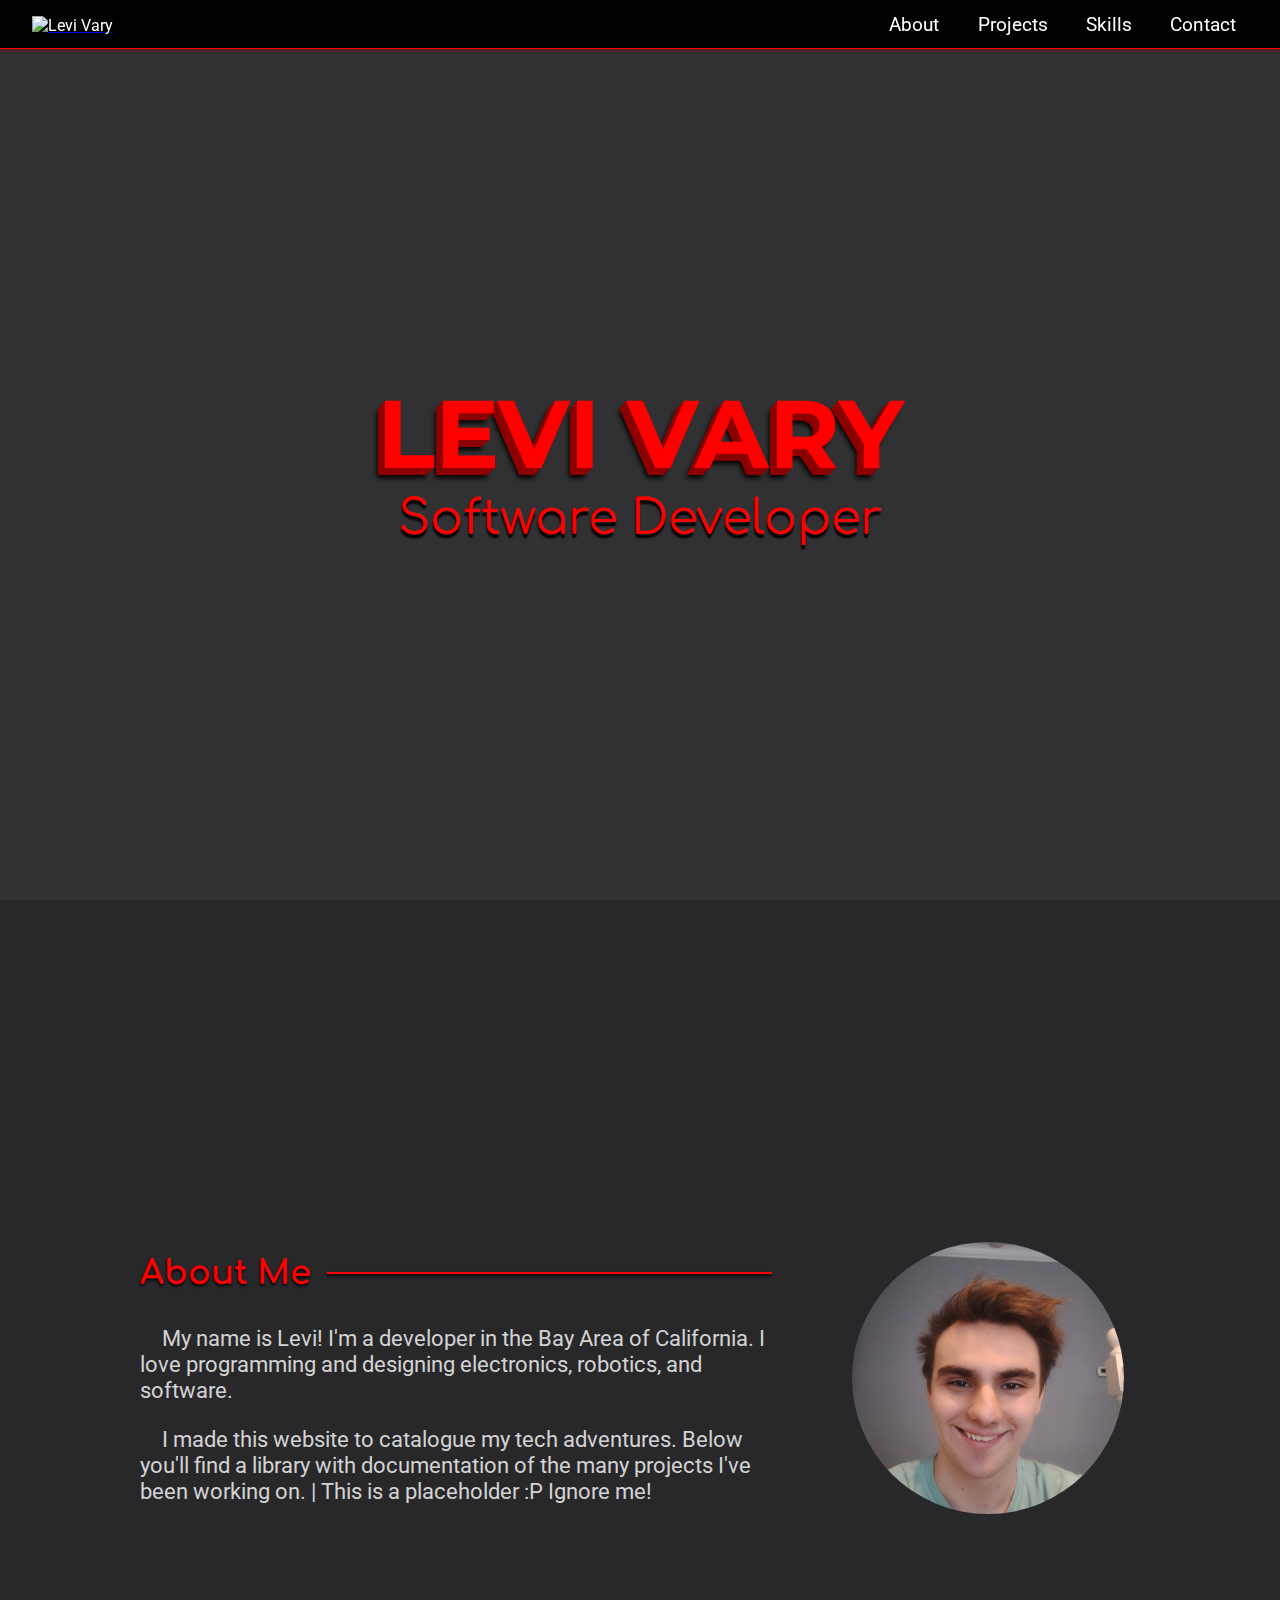
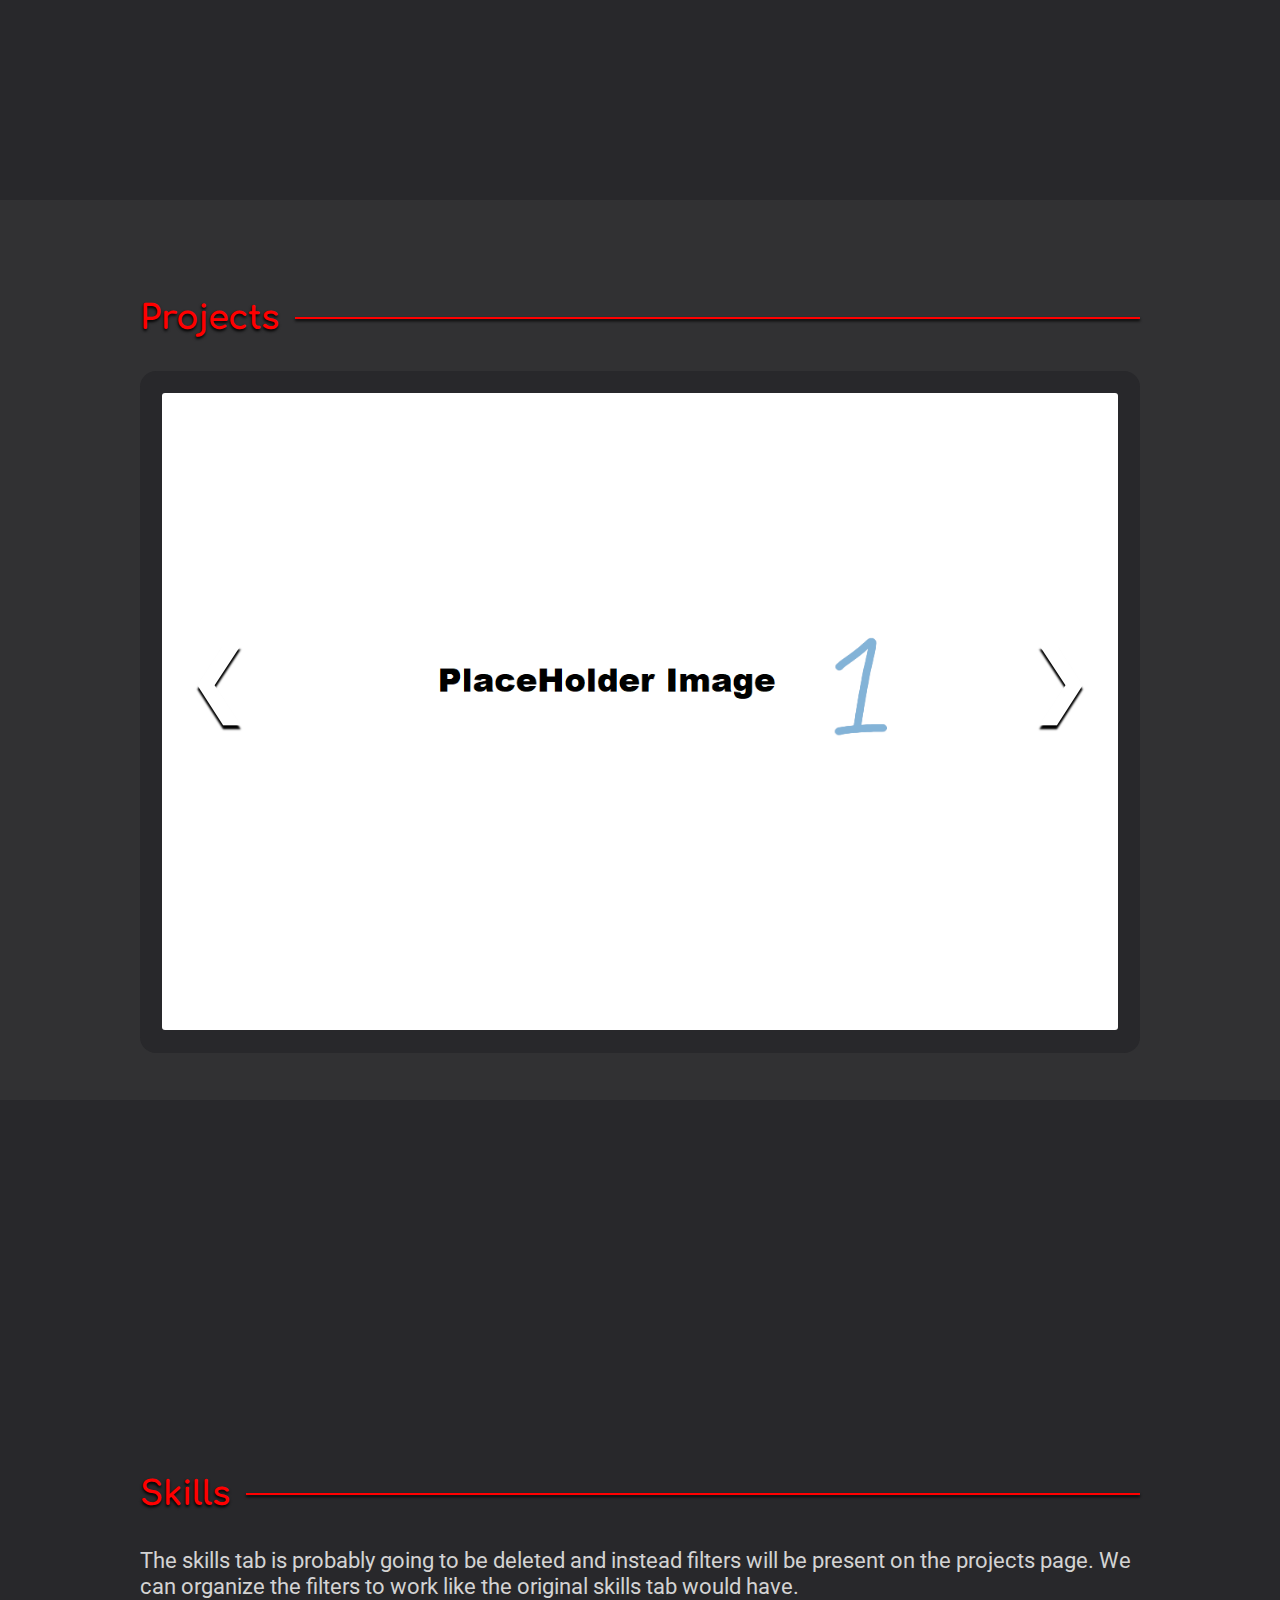
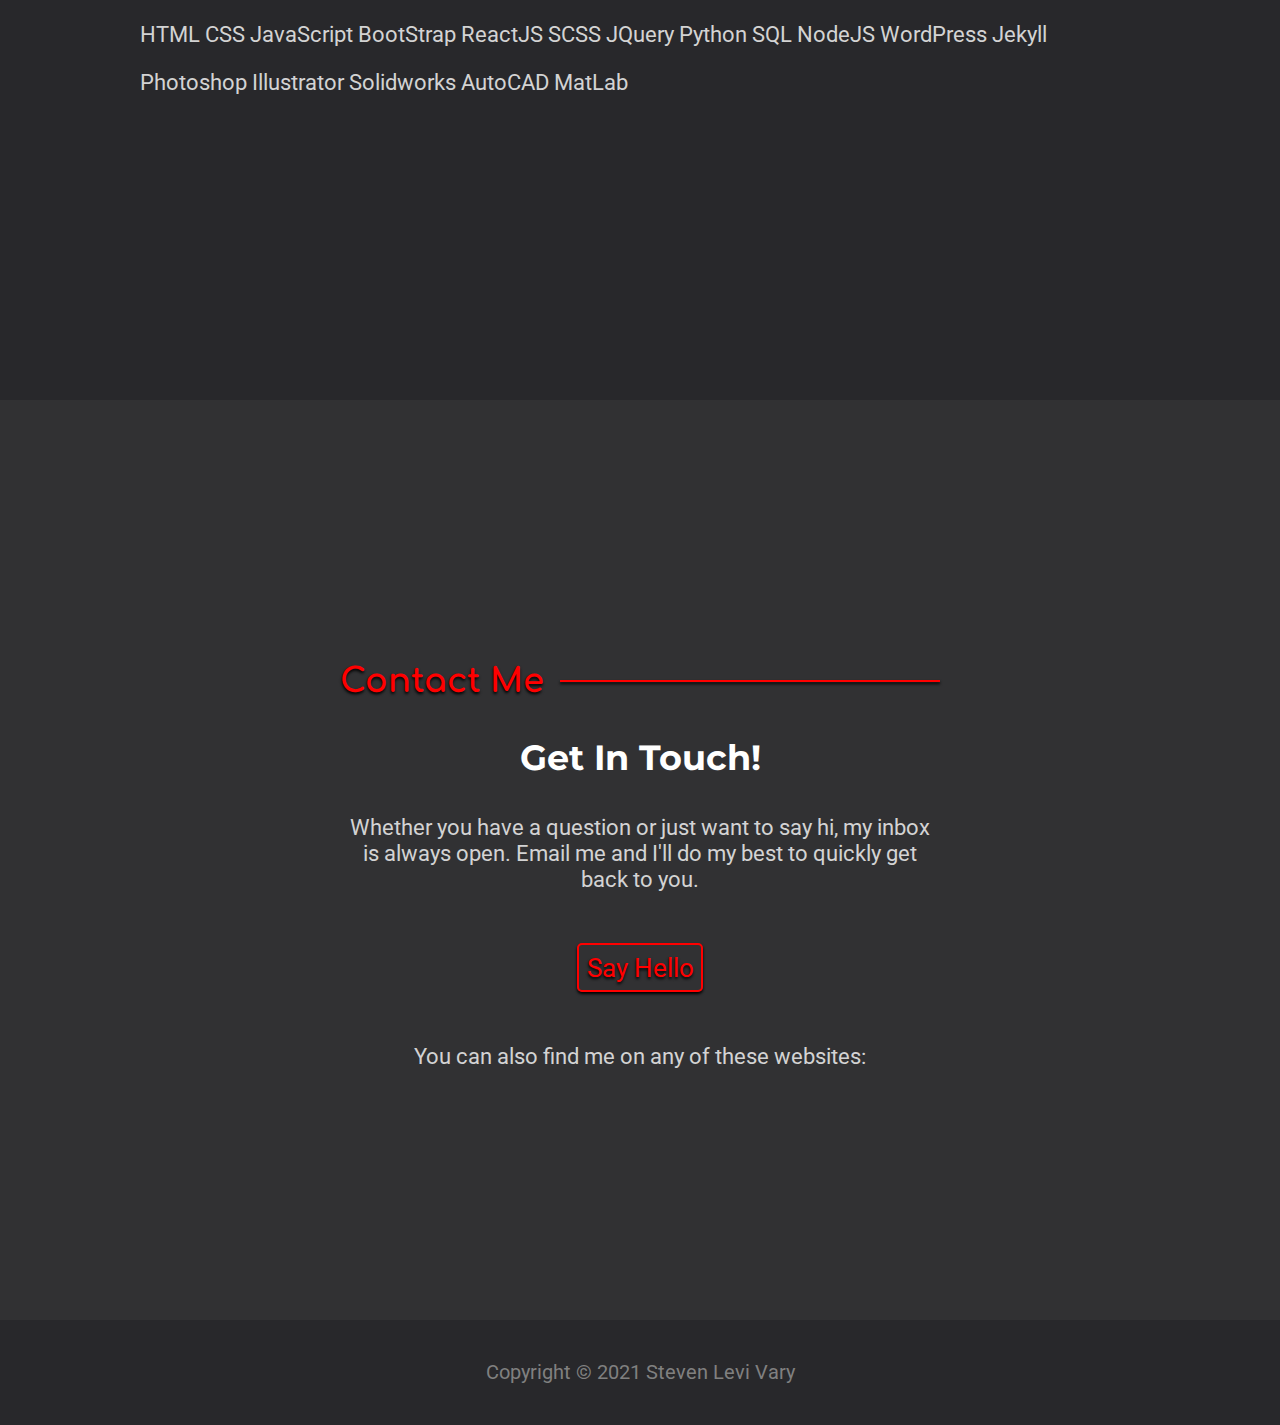
==== index.html @ 6a097a6e "Skeleton Upload" ====
<!DOCTYPE html>
<html lang="en">
<head>
    <meta charset="utf-8">
    <title>Levi Vary</title>
    <meta name="author" content="Levi Vary">
    <meta name="viewport" content="width=device-width, initial-scale=1">
    <link rel="shortcut icon" type="image/png" href="images/Favicon.png"/>
    <link rel="stylesheet" href="styles.css">
    <link rel="stylesheet" href="https://maxst.icons8.com/vue-static/landings/line-awesome/line-awesome/1.3.0/css/line-awesome.min.css">
</head>
<body>
    <header id="header">
        <nav id="nav-bar">
          <a href="#">
            <img id="logo"
               src="images/logo.png"
               alt="Levi Vary"/>
          </a>
          <ul>
            <li><a class="nav-link" href="#about">
              About
              </a></li>
            <li><a class="nav-link" href="projects.html">
              Projects
              </a></li>
            <li><a class="nav-link" href="#skills">
              Skills
              </a></li>
            <li><a class="nav-link" href="#contact">
              Contact
              </a></li>
          </ul>
        </nav>
    </header>
    <section id="landing">
        <h1 onClick="changeColor()">LEVI VARY</h1>
        <p id="tagline" onclick="nextProfile()">Software Developer</p>
    </section>
    <section id="about">
        <div class="section-wrap">
            <div id="about-flex">
                <div>
                    <h2 onClick="changeColor()">About Me</h2>
                    <p>&emsp;My name is Levi! I'm a developer in the Bay Area of 
                        California. I love programming and designing electronics, 
                        robotics, and software.</p>
                    <p>&emsp;I made this website to catalogue my tech adventures. 
                        Below you'll find a library with documentation of the many 
                        projects I've been working on. | This is a placeholder :P 
                        Ignore me!</p>
                </div>
                <img id="self-photo" src="images/SelfPhoto.png" alt="Levi Vary"/>
            </div>
        </div>
    </section>
    <section id="projects">
        <div class="section-wrap">
            <h2 onClick="changeColor()">Projects</h2>
            <div id="slides">
                <div id="slideImages">
                    <img class="slidePhoto" src="images/Project1.png" alt=""/>
                    <img class="slidePhoto" src="images/Project2.png" alt=""/>
                    <img class="slidePhoto" src="images/Project3.png" alt=""/>
                    <img class="slidePhoto" src="images/Project4.png" alt=""/>
                    <img class="slidePhoto" src="images/Project5.png" alt=""/>
                    <!--Next/Last Buttons-->
                    <a class="slideControl" onClick="forwardSlides(-1)">&#10094;</a>
                    <a class="slideControl slideRight" onClick="forwardSlides(1)">&#10095;</a>
                </div>
                <!--Slide Manual Buttons-->
                <div id="slideButtons">

                </div>
            </div>
        </div>
    </section>
    <section id="skills">
        <div class="section-wrap">
            <h2 onClick="changeColor()">Skills</h2>
            <p>The skills tab is probably going to be deleted and instead filters will be present on the projects page. We can organize the filters to work like the original skills tab would have.</p>
            <p>HTML CSS JavaScript BootStrap ReactJS SCSS JQuery Python SQL NodeJS WordPress Jekyll</p>
            <p>Photoshop Illustrator Solidworks AutoCAD MatLab</p>
        </div>
    </section>
    <section id="contact">
        <div class="section-wrap">
            <h2 onClick="changeColor()">Contact Me</h2>
            <h3>Get In Touch!</h3>
            <p>Whether you have a question or just want to say hi, my inbox is always open. Email me and I'll do my best to quickly get back to you.</p>
            <a id="contact-email" href="mailto:email@placeholder.com">Say Hello</a>
            <p>You can also find me on any of these websites:</p>
            <div id="media-links">
                <a class="icons" href="https://github.com/varysteven"><i class="lab la-github"></i></a>
                <a class="icons" href="www.linkedin.com/in/levi-vary"><i class="lab la-linkedin-in"></i></a> 
                <a class="icons" href="https://codepen.io/varysteven"><i class="lab la-codepen"></i></a>
            </div>
        </div>
    </section>
    <footer>
        <p>Copyright © 2021 Steven Levi Vary</p>
    </footer>
    <script src="scripts.js"></script>
</body>
</html>
---- styles.css ----
@import url('https://fonts.googleapis.com/css2?family=Comfortaa&family=Montserrat:wght@500&family=Roboto&display=swap');

/* Main */
:root {
    /* Palette */
    --mainColor: red;
    --subColor: darkred;
    --gray1: #313133;
    --gray2: #28282b;
}
body {
    margin: 0;
    padding: 0;
    background-color: var(--gray1);
    font-family: 'Roboto', sans-serif;
}
section {
    min-height: 100vh;
    display: flex;
    flex-direction: column;
    justify-content: center;
}
.section-wrap {
    max-width: 1000px;
    margin: 0 auto;
    padding: 3.5em 2em 0 2em;
}
h2 {
    user-select: none;
    cursor: pointer;
    display: flex;
    align-items: center;
    color: var(--mainColor);
    font-size: 2.1em;
    font-family: 'Comfortaa', sans-serif;
    margin-bottom: 1.0em;
    text-shadow: 0 2px 3px black;
}
h2::after {
    content: '';
    flex: 1;
    margin-left: 1rem;
    height: 2px;
    background-color: var(--mainColor);
    box-shadow: 0 2px 3px black;
}
p {
    color: lightgrey;
    font-size: 1.4em;
    margin-bottom: 0.6em;
}
/* Scaling for Mobile */
@media (max-width: 500px) {
    h2 {
        font-size: 2em;
    }
    p {
        font-size: 1.2em;
    }
}

/* Navbar */
#logo {
    height: 3.5em;
    margin: 1em 0.5em 0.8em 2em;
    color: white;
}
#nav-bar {
    position: fixed;
    z-index: 1;
    top: 0;
    width: 100%;
    display: flex;
    background-color: black;
    border-bottom: 1px solid var(--mainColor);
    box-shadow: 0 0 5px var(--subColor);
}
#nav-bar ul {
    display: flex;
    list-style: none;
    margin: auto 2em auto auto;
}
.nav-link {
    color: white;
    text-decoration: none;
    margin-left: 0.8em;
    padding: 0.4em 0.6em;
    font-size: 1.2em;
}
.nav-link:hover {
    border-bottom: 2px solid var(--mainColor);
}

/* Landing */
#landing {
    user-select: none;
    text-align: center;
}
#landing h1 {
    color: var(--mainColor);
    cursor: pointer;
    font-size: 6em;
    font-family: 'Montserrat', sans-serif;
    margin: 0.2em auto 0 auto;
    padding: 0 0.5em;
    text-shadow: -1px 1px 0 var(--subColor), -2px 2px 0 var(--subColor), -3px 3px 0 var(--subColor),  -4px 4px 0 var(--subColor), -5px 5px 0 var(--subColor), -6px 6px 0 var(--subColor), -7px 7px 0 var(--subColor),
             -8px 10px 5px black;
}
#tagline {
    color: var(--mainColor);
    cursor: pointer;
    font-size: 3em;
    font-family: 'Comfortaa', sans-serif;
    margin: 0 1em;
    text-shadow: 0 4px 2px black;
}

/* About */
#about {
    background-color: var(--gray2);
}
#about-flex {
    display: flex;
    flex-direction: row;
    gap: 4em;
}
#self-photo{
    height: 17em;
    width: 17em;
    border-radius: 50%;
    margin: 1em;
}
@media (max-width: 650px) {
    #about-flex {
        flex-direction: column;
        align-items: center;
        gap: 0;
    }
    #self-photo{
        height: 13em;
        width: 13em;
    }
}

/* Projects */
#slides {
    background-color: var(--gray2);
    padding: 1.4em;
    border-radius: 1em;
    margin-bottom: 2em;
}
#slideImages {
    position: relative;
}
.slidePhoto {
    width: 100%;
    border-radius: 3px;
    display: none;
}
.slideControl {
    user-select: none;
    color: white;
    font-size: 5em;
    cursor: pointer;
    width: auto;
    position: absolute;
    top: 50%;
    margin-top: -1em;
    padding: 0 0.3em;
    text-shadow: 0 4px 2px black;
}
.slideControl:hover {
    color: lightgray;
}
.slideRight {
    right: 0;
}

/* Skills */
#skills {
    background-color: var(--gray2);
}

/* Contact */
#contact {
    text-align: center;
}
#contact h3 {
    text-align: center;
    color: white;
    font-family: 'Montserrat', sans-serif;
    font-size: 2.2em;
    margin: 1em;
}
#contact p {
    max-width: 600px;
    margin: 0 auto;
}
#contact-email {
    display: inline-block;
    margin: 2em;
    padding: 0.3em;
    font-size: 1.6em;
    color: var(--mainColor);
    border-color: var(--mainColor);
    border-radius: 5px;
    border-width: 2px;
    border-style: solid;
    text-decoration: none;
    text-shadow: 0 2px 3px black;
    box-shadow: 0 2px 3px black;
}
#contact-email:hover {
    background-color: var(--gray2);
}
.icons {
    display: inline-block;
    color: white;
    font-size: 3em;
    margin: 0.5em;
}

/* Footer */
footer {
    background-color: var(--gray2);
    text-align: center;
    font-size: 0.9em;
}
footer p {
    padding: 2em;
    margin-bottom: 0;
    color: gray;
}
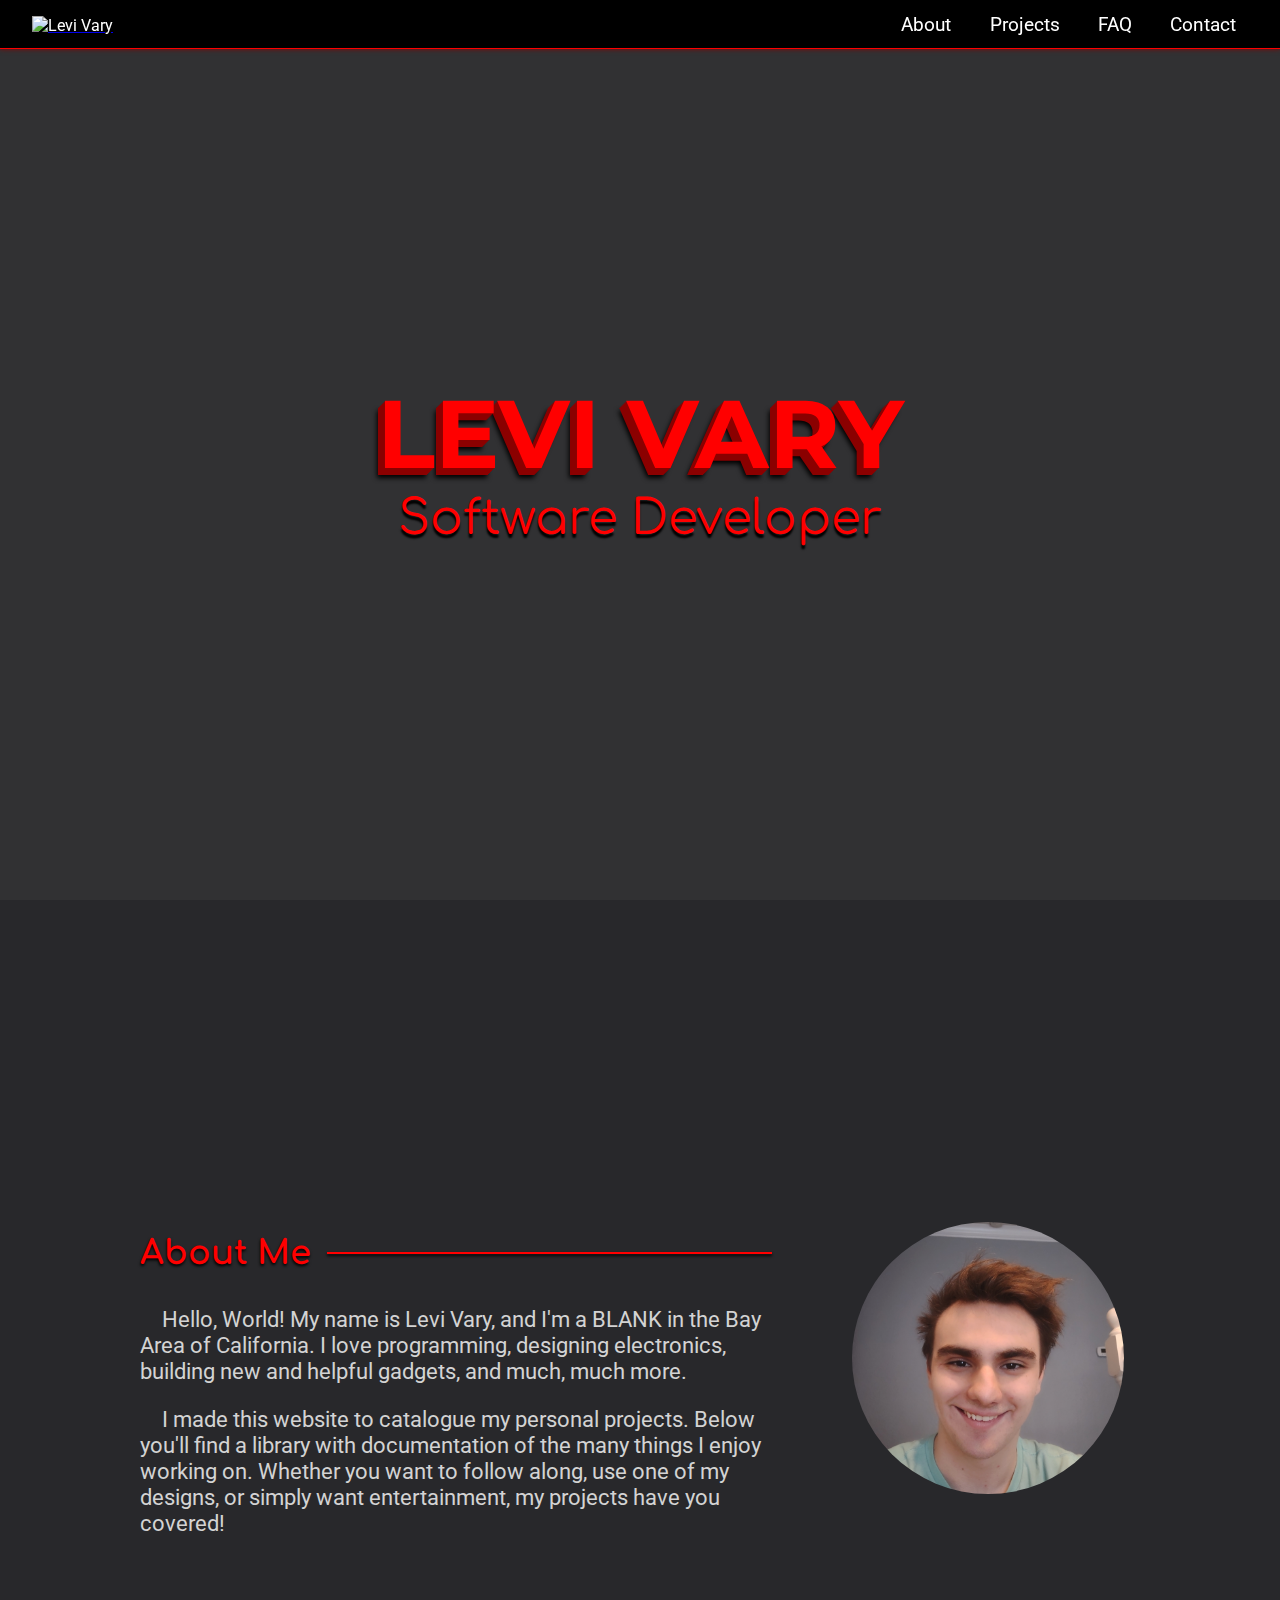
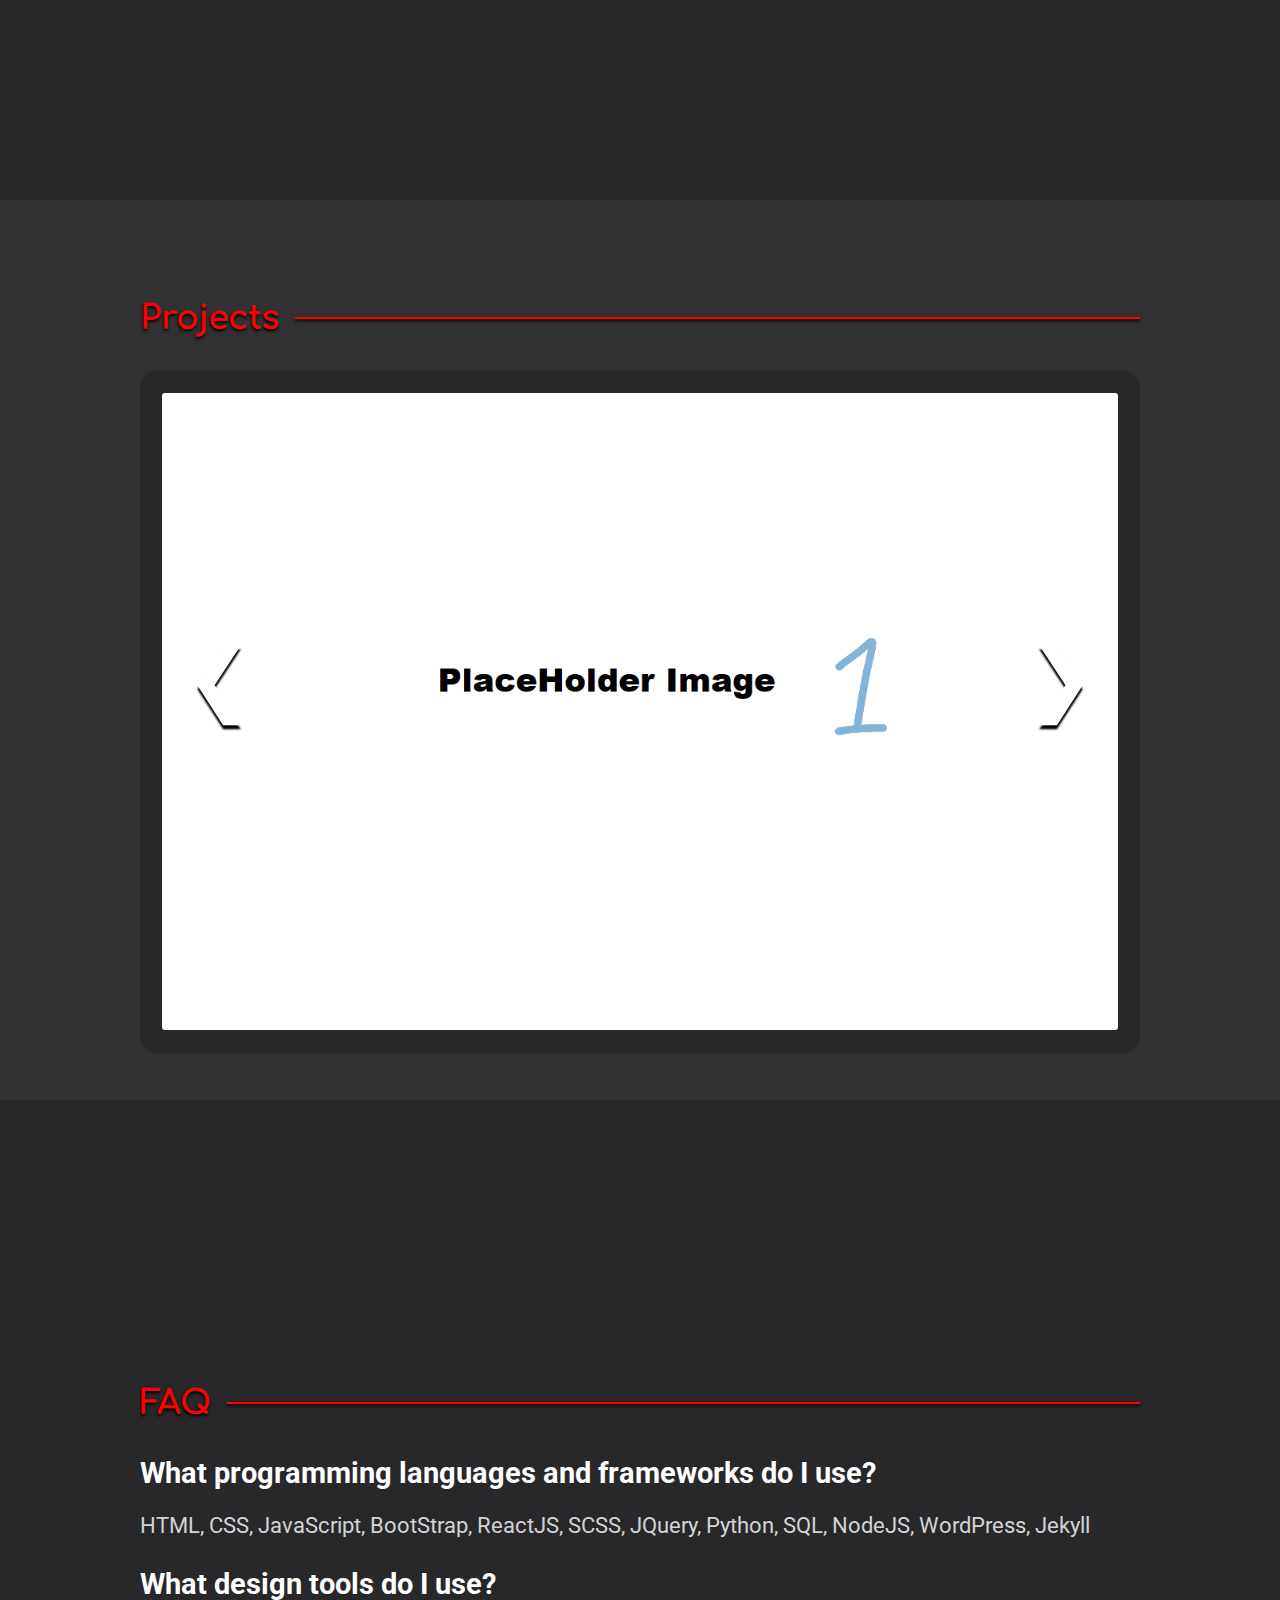
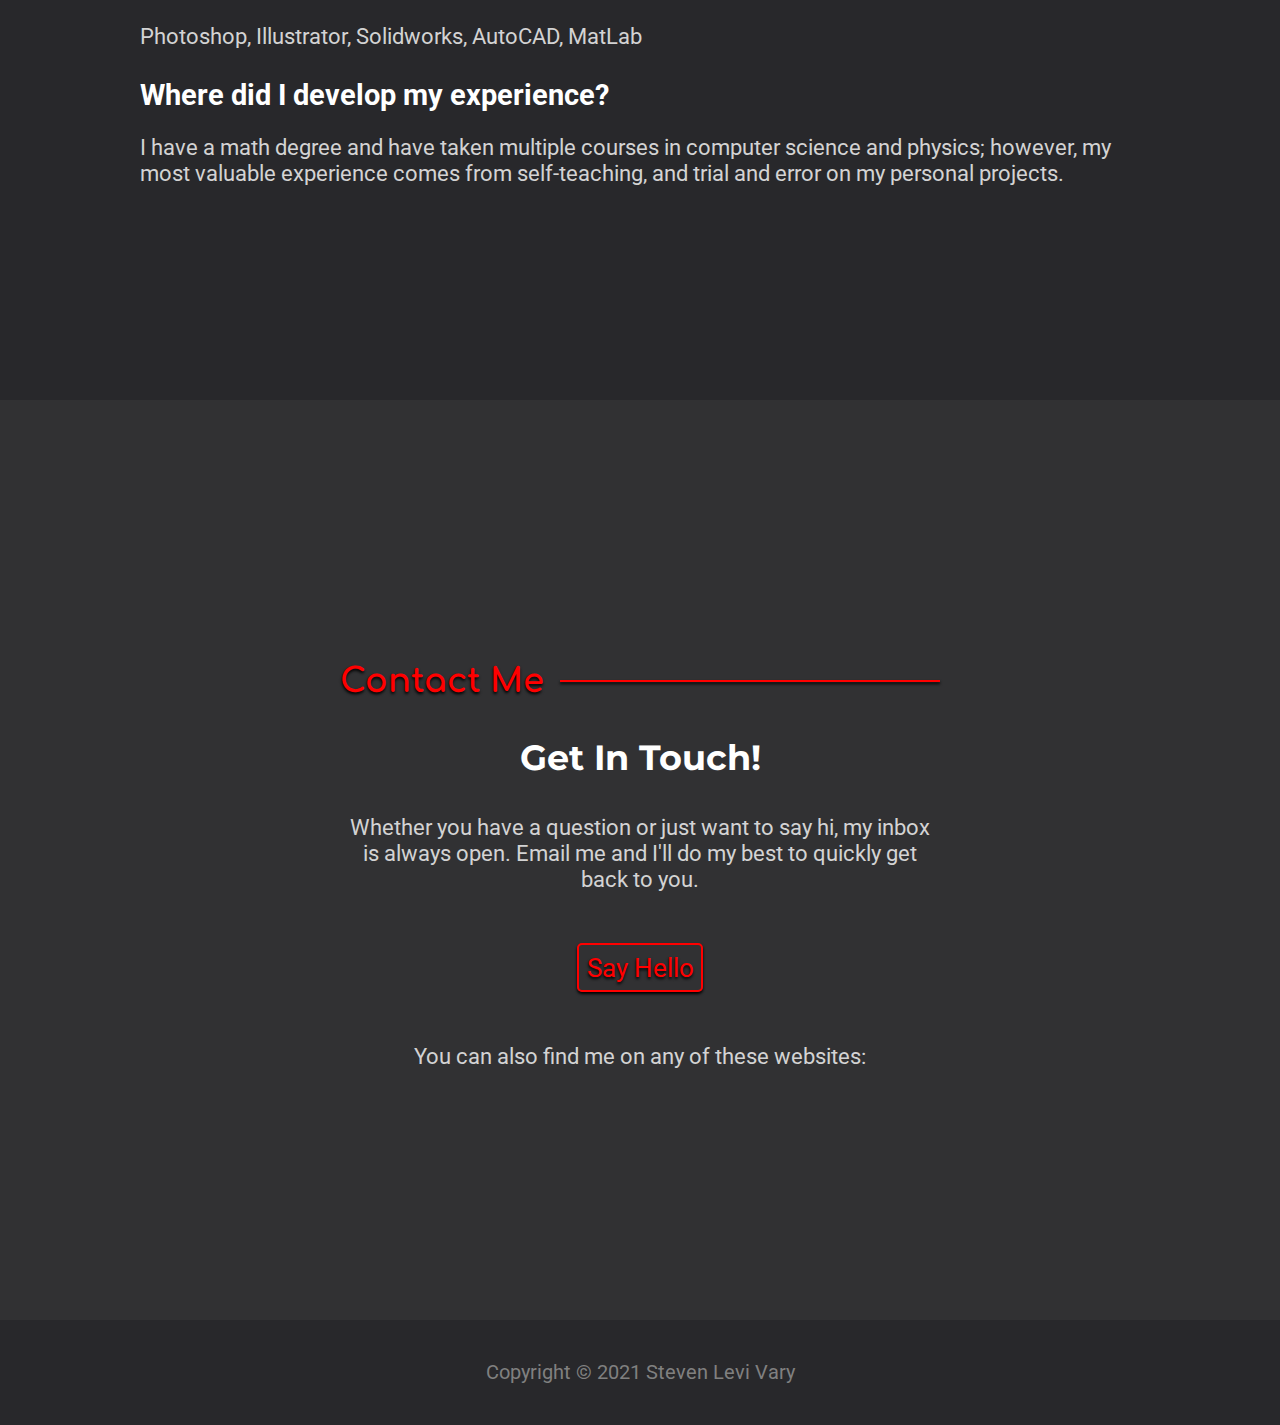
==== commit dd161a49: "Finalized index skeleton" ====
--- a/index.html
+++ b/index.html
@@ -24,8 +24,8 @@
             <li><a class="nav-link" href="projects.html">
               Projects
               </a></li>
-            <li><a class="nav-link" href="#skills">
-              Skills
+            <li><a class="nav-link" href="#faq">
+              FAQ
               </a></li>
             <li><a class="nav-link" href="#contact">
               Contact
@@ -42,13 +42,14 @@
             <div id="about-flex">
                 <div>
                     <h2 onClick="changeColor()">About Me</h2>
-                    <p>&emsp;My name is Levi! I'm a developer in the Bay Area of 
-                        California. I love programming and designing electronics, 
-                        robotics, and software.</p>
-                    <p>&emsp;I made this website to catalogue my tech adventures. 
+                    <p>&emsp;Hello, World! My name is Levi Vary, and I'm a BLANK in 
+                        the Bay Area of California. I love programming, designing 
+                        electronics, building new and helpful gadgets, and much, much more.</p>
+                    <p>&emsp;I made this website to catalogue my personal projects. 
                         Below you'll find a library with documentation of the many 
-                        projects I've been working on. | This is a placeholder :P 
-                        Ignore me!</p>
+                        things I enjoy working on. Whether you want to follow along, 
+                        use one of my designs, or simply want entertainment, my 
+                        projects have you covered!</p>
                 </div>
                 <img id="self-photo" src="images/SelfPhoto.png" alt="Levi Vary"/>
             </div>
@@ -75,12 +76,18 @@
             </div>
         </div>
     </section>
-    <section id="skills">
+    <section id="faq">
         <div class="section-wrap">
-            <h2 onClick="changeColor()">Skills</h2>
-            <p>The skills tab is probably going to be deleted and instead filters will be present on the projects page. We can organize the filters to work like the original skills tab would have.</p>
-            <p>HTML CSS JavaScript BootStrap ReactJS SCSS JQuery Python SQL NodeJS WordPress Jekyll</p>
-            <p>Photoshop Illustrator Solidworks AutoCAD MatLab</p>
+            <h2 onClick="changeColor()">FAQ</h2>
+            <h3>What programming languages and frameworks do I use?</h3>
+            <p>HTML, CSS, JavaScript, BootStrap, ReactJS, SCSS, JQuery, 
+                Python, SQL, NodeJS, WordPress, Jekyll</p>
+            <h3>What design tools do I use?</h3>
+            <p>Photoshop, Illustrator, Solidworks, AutoCAD, MatLab</p>
+            <h3>Where did I develop my experience?</h3>
+            <p>I have a math degree and have taken multiple courses in 
+                computer science and physics; however, my most valuable experience 
+                comes from self-teaching, and trial and error on my personal projects.</p>
         </div>
     </section>
     <section id="contact">
@@ -88,7 +95,7 @@
             <h2 onClick="changeColor()">Contact Me</h2>
             <h3>Get In Touch!</h3>
             <p>Whether you have a question or just want to say hi, my inbox is always open. Email me and I'll do my best to quickly get back to you.</p>
-            <a id="contact-email" href="mailto:email@placeholder.com">Say Hello</a>
+            <a class="button" href="mailto:email@placeholder.com">Say Hello</a>
             <p>You can also find me on any of these websites:</p>
             <div id="media-links">
                 <a class="icons" href="https://github.com/varysteven"><i class="lab la-github"></i></a>
--- a/styles.css
+++ b/styles.css
@@ -44,161 +44,19 @@
     background-color: var(--mainColor);
     box-shadow: 0 2px 3px black;
 }
+h3 {
+    color: white;
+    font-size: 1.8em;
+    margin-bottom: 0.6em;
+}
 p {
     color: lightgrey;
     font-size: 1.4em;
     margin-bottom: 0.6em;
 }
-/* Scaling for Mobile */
-@media (max-width: 500px) {
-    h2 {
-        font-size: 2em;
-    }
-    p {
-        font-size: 1.2em;
-    }
-}
-
-/* Navbar */
-#logo {
-    height: 3.5em;
-    margin: 1em 0.5em 0.8em 2em;
-    color: white;
-}
-#nav-bar {
-    position: fixed;
-    z-index: 1;
-    top: 0;
-    width: 100%;
-    display: flex;
-    background-color: black;
-    border-bottom: 1px solid var(--mainColor);
-    box-shadow: 0 0 5px var(--subColor);
-}
-#nav-bar ul {
-    display: flex;
-    list-style: none;
-    margin: auto 2em auto auto;
-}
-.nav-link {
-    color: white;
-    text-decoration: none;
-    margin-left: 0.8em;
-    padding: 0.4em 0.6em;
-    font-size: 1.2em;
-}
-.nav-link:hover {
-    border-bottom: 2px solid var(--mainColor);
-}
-
-/* Landing */
-#landing {
-    user-select: none;
-    text-align: center;
-}
-#landing h1 {
-    color: var(--mainColor);
-    cursor: pointer;
-    font-size: 6em;
-    font-family: 'Montserrat', sans-serif;
-    margin: 0.2em auto 0 auto;
-    padding: 0 0.5em;
-    text-shadow: -1px 1px 0 var(--subColor), -2px 2px 0 var(--subColor), -3px 3px 0 var(--subColor),  -4px 4px 0 var(--subColor), -5px 5px 0 var(--subColor), -6px 6px 0 var(--subColor), -7px 7px 0 var(--subColor),
-             -8px 10px 5px black;
-}
-#tagline {
-    color: var(--mainColor);
-    cursor: pointer;
-    font-size: 3em;
-    font-family: 'Comfortaa', sans-serif;
-    margin: 0 1em;
-    text-shadow: 0 4px 2px black;
-}
-
-/* About */
-#about {
-    background-color: var(--gray2);
-}
-#about-flex {
-    display: flex;
-    flex-direction: row;
-    gap: 4em;
-}
-#self-photo{
-    height: 17em;
-    width: 17em;
-    border-radius: 50%;
-    margin: 1em;
-}
-@media (max-width: 650px) {
-    #about-flex {
-        flex-direction: column;
-        align-items: center;
-        gap: 0;
-    }
-    #self-photo{
-        height: 13em;
-        width: 13em;
-    }
-}
-
-/* Projects */
-#slides {
-    background-color: var(--gray2);
-    padding: 1.4em;
-    border-radius: 1em;
-    margin-bottom: 2em;
-}
-#slideImages {
-    position: relative;
-}
-.slidePhoto {
-    width: 100%;
-    border-radius: 3px;
-    display: none;
-}
-.slideControl {
-    user-select: none;
-    color: white;
-    font-size: 5em;
-    cursor: pointer;
-    width: auto;
-    position: absolute;
-    top: 50%;
-    margin-top: -1em;
-    padding: 0 0.3em;
-    text-shadow: 0 4px 2px black;
-}
-.slideControl:hover {
-    color: lightgray;
-}
-.slideRight {
-    right: 0;
-}
-
-/* Skills */
-#skills {
-    background-color: var(--gray2);
-}
-
-/* Contact */
-#contact {
-    text-align: center;
-}
-#contact h3 {
-    text-align: center;
-    color: white;
-    font-family: 'Montserrat', sans-serif;
-    font-size: 2.2em;
-    margin: 1em;
-}
-#contact p {
-    max-width: 600px;
-    margin: 0 auto;
-}
-#contact-email {
+.button {
     display: inline-block;
-    margin: 2em;
+    margin: 2em auto;
     padding: 0.3em;
     font-size: 1.6em;
     color: var(--mainColor);
@@ -210,8 +68,155 @@
     text-shadow: 0 2px 3px black;
     box-shadow: 0 2px 3px black;
 }
-#contact-email:hover {
-    background-color: var(--gray2);
+.button:hover {
+    background-color: var(--gray2);
+}
+/* Scaling for Mobile */
+@media (max-width: 500px) {
+    h2 {
+        font-size: 2em;
+    }
+    p {
+        font-size: 1.2em;
+    }
+}
+
+/* Navbar */
+#logo {
+    height: 3.5em;
+    margin: 1em 0.5em 0.8em 2em;
+    color: white;
+}
+#nav-bar {
+    position: fixed;
+    z-index: 1;
+    top: 0;
+    width: 100%;
+    display: flex;
+    background-color: black;
+    border-bottom: 1px solid var(--mainColor);
+    box-shadow: 0 0 5px var(--subColor);
+}
+#nav-bar ul {
+    display: flex;
+    list-style: none;
+    margin: auto 2em auto auto;
+}
+.nav-link {
+    color: white;
+    text-decoration: none;
+    margin-left: 0.8em;
+    padding: 0.4em 0.6em;
+    font-size: 1.2em;
+}
+.nav-link:hover {
+    border-bottom: 2px solid var(--mainColor);
+}
+
+/* Landing */
+#landing {
+    user-select: none;
+    text-align: center;
+}
+#landing h1 {
+    color: var(--mainColor);
+    cursor: pointer;
+    font-size: 6em;
+    font-family: 'Montserrat', sans-serif;
+    margin: 0.2em auto 0 auto;
+    padding: 0 0.5em;
+    text-shadow: -1px 1px 0 var(--subColor), -2px 2px 0 var(--subColor), -3px 3px 0 var(--subColor),  -4px 4px 0 var(--subColor), -5px 5px 0 var(--subColor), -6px 6px 0 var(--subColor), -7px 7px 0 var(--subColor),
+             -8px 10px 5px black;
+}
+#tagline {
+    color: var(--mainColor);
+    cursor: pointer;
+    font-size: 3em;
+    font-family: 'Comfortaa', sans-serif;
+    margin: 0 1em;
+    text-shadow: 0 4px 2px black;
+}
+
+/* About */
+#about {
+    background-color: var(--gray2);
+}
+#about-flex {
+    display: flex;
+    flex-direction: row;
+    gap: 4em;
+}
+#self-photo{
+    height: 17em;
+    width: 17em;
+    border-radius: 50%;
+    margin: 1em;
+}
+@media (max-width: 650px) {
+    #about-flex {
+        flex-direction: column;
+        align-items: center;
+        gap: 0;
+    }
+    #self-photo{
+        height: 13em;
+        width: 13em;
+    }
+}
+
+/* Projects */
+#slides {
+    background-color: var(--gray2);
+    padding: 1.4em;
+    border-radius: 1em;
+    margin-bottom: 2em;
+}
+#slideImages {
+    position: relative;
+}
+.slidePhoto {
+    width: 100%;
+    border-radius: 3px;
+    display: none;
+}
+.slideControl {
+    user-select: none;
+    color: white;
+    font-size: 5em;
+    cursor: pointer;
+    width: auto;
+    position: absolute;
+    top: 50%;
+    margin-top: -1em;
+    padding: 0 0.3em;
+    text-shadow: 0 4px 2px black;
+}
+.slideControl:hover {
+    color: lightgray;
+}
+.slideRight {
+    right: 0;
+}
+
+/* FAQ */
+#faq {
+    background-color: var(--gray2);
+}
+
+/* Contact */
+#contact {
+    text-align: center;
+}
+#contact h3 {
+    text-align: center;
+    color: white;
+    font-family: 'Montserrat', sans-serif;
+    font-size: 2.2em;
+    margin: 1em;
+}
+#contact p {
+    max-width: 600px;
+    margin: 0 auto;
 }
 .icons {
     display: inline-block;
@@ -230,4 +235,17 @@
     padding: 2em;
     margin-bottom: 0;
     color: gray;
+}
+
+/* 404 */
+#error {
+    color: var(--mainColor);
+    text-align: center;
+    font-size: 4em;
+}
+#error-text {
+    color: var(--mainColor);
+    text-align: center;
+    font-size: 2.5em;
+    margin: 0;
 }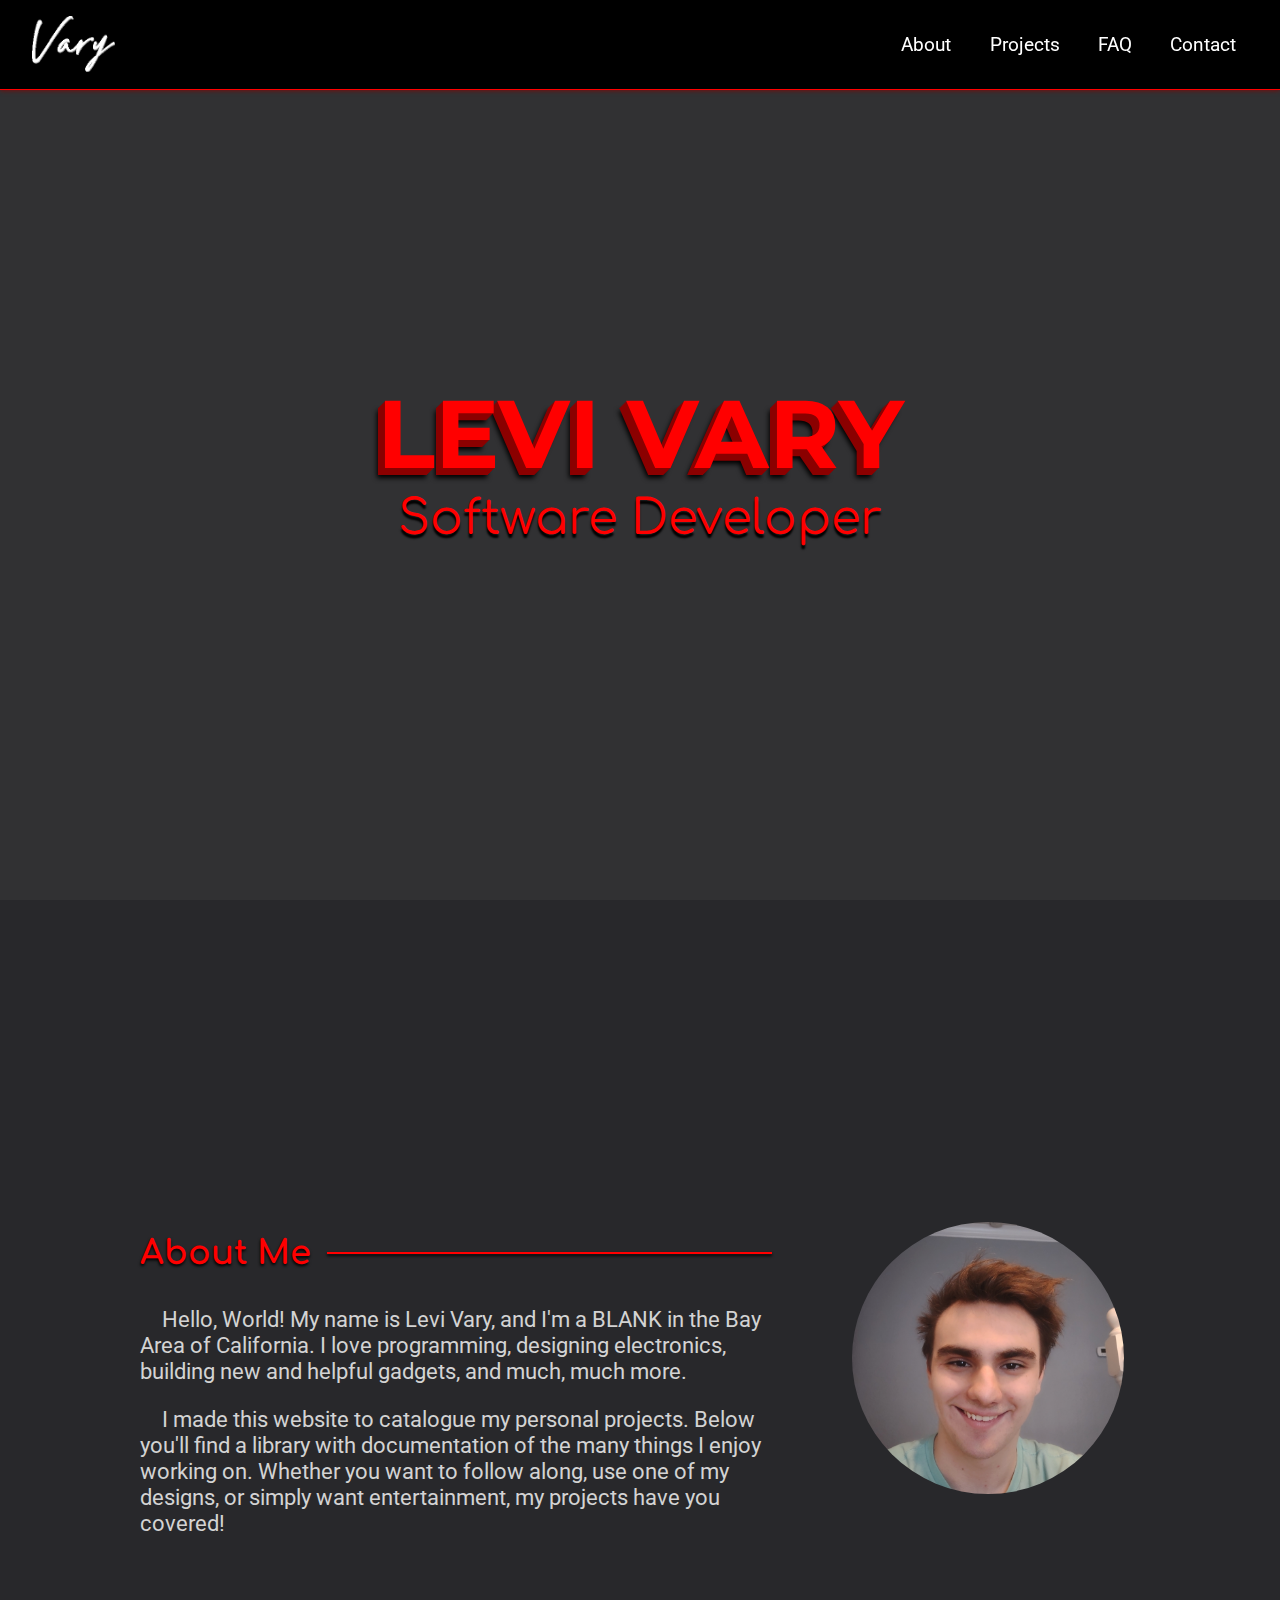
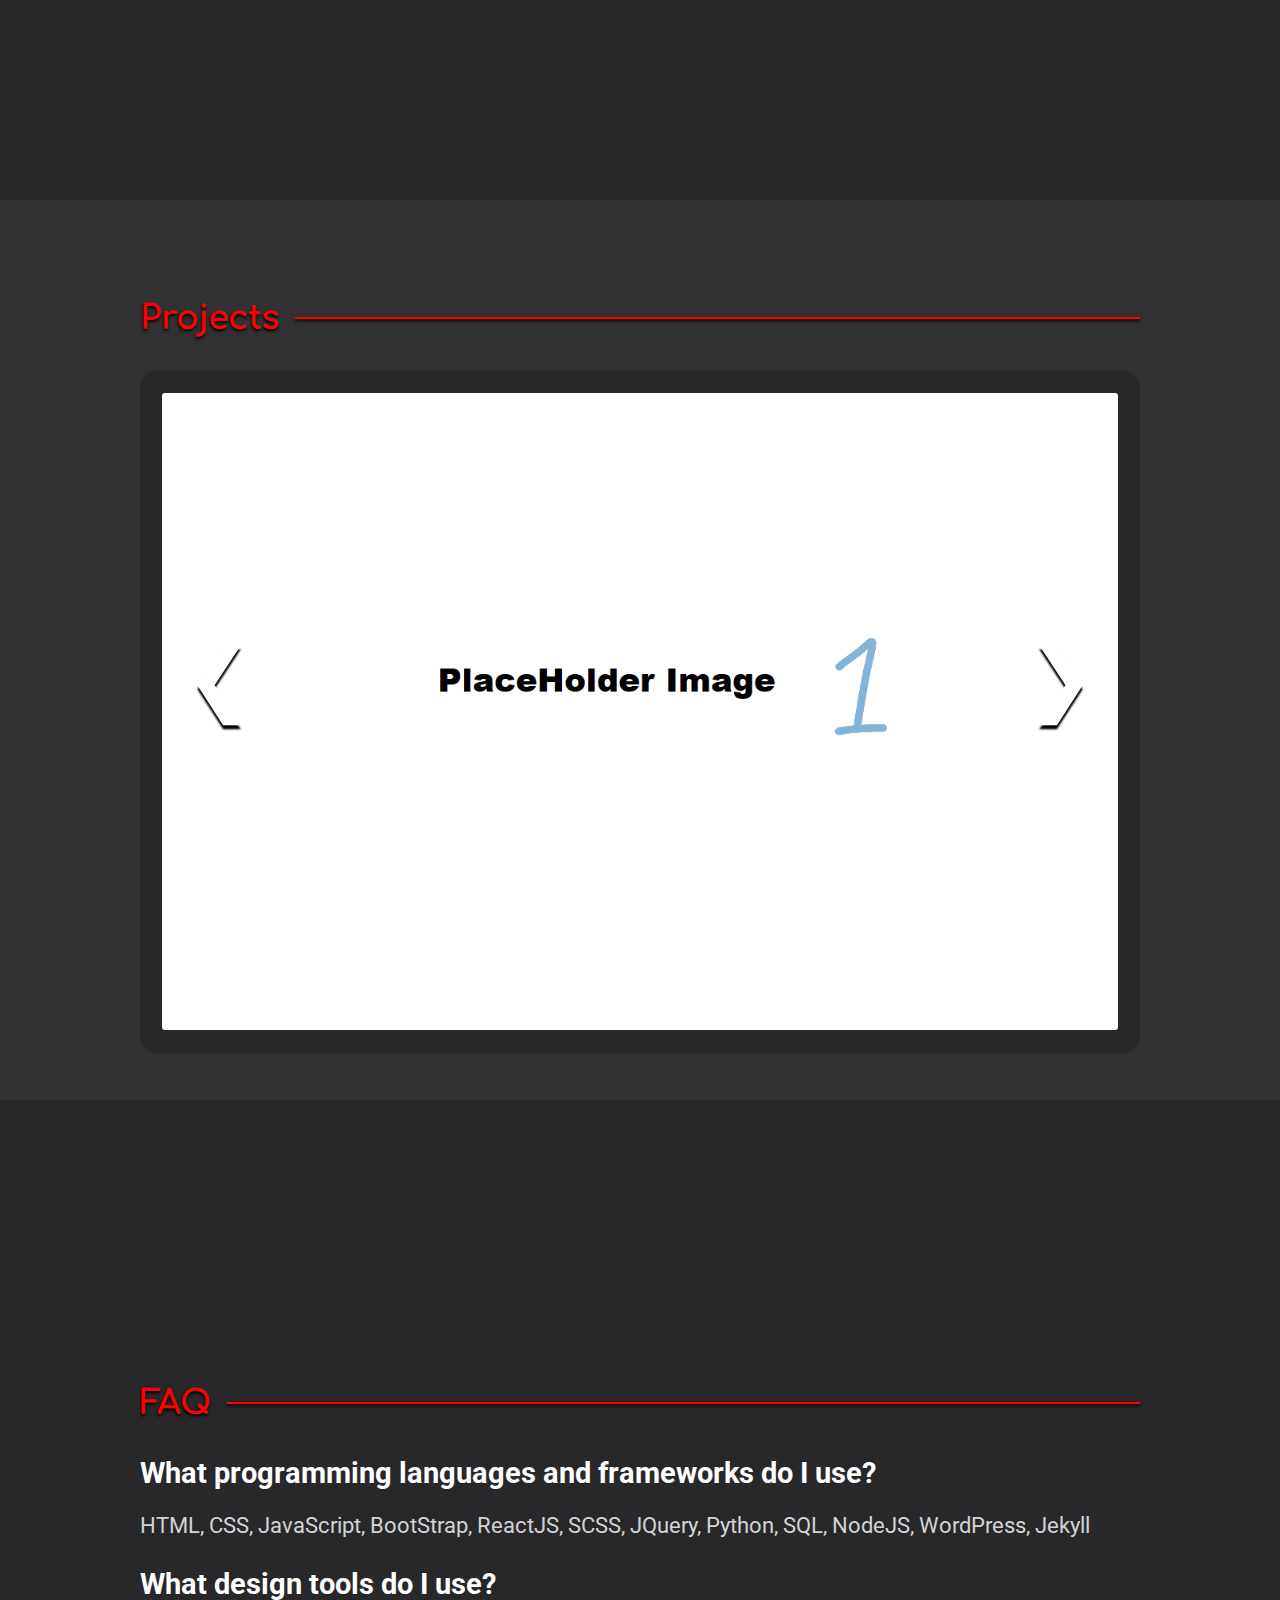
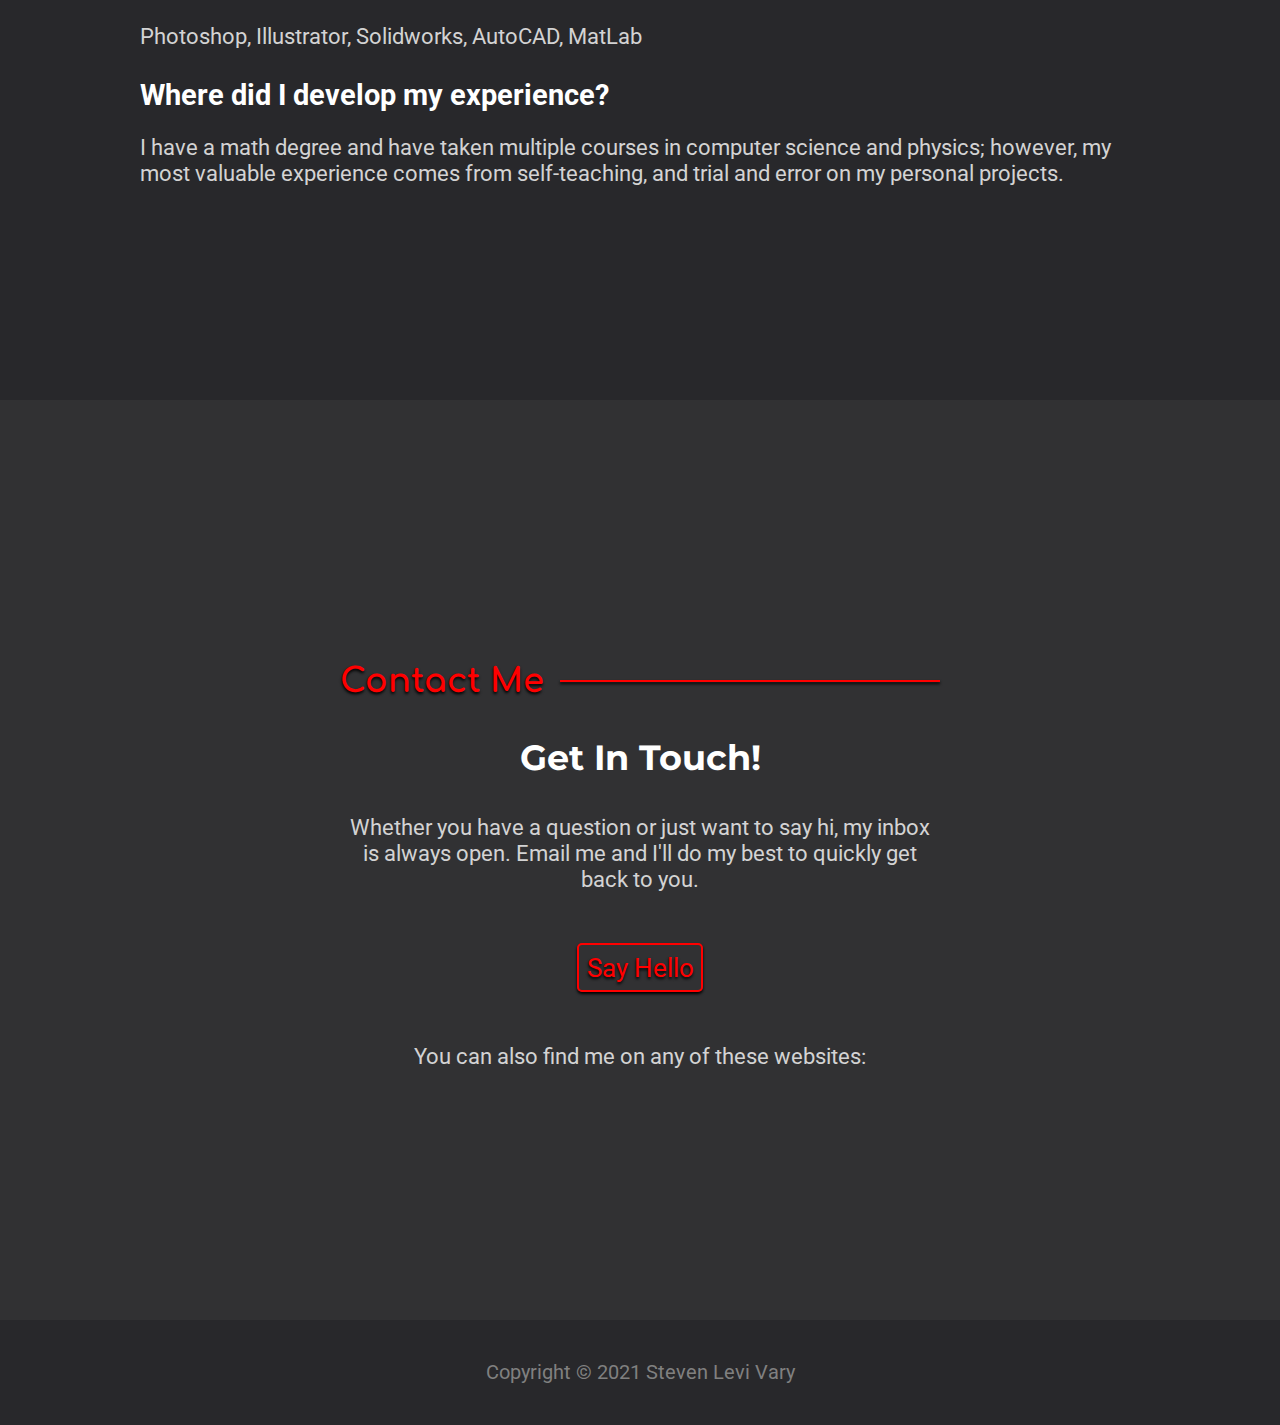
==== commit ec7005aa: "Fixed Logo link" ====
--- a/index.html
+++ b/index.html
@@ -14,7 +14,7 @@
         <nav id="nav-bar">
           <a href="#">
             <img id="logo"
-               src="images/logo.png"
+               src="images/Logo.png"
                alt="Levi Vary"/>
           </a>
           <ul>
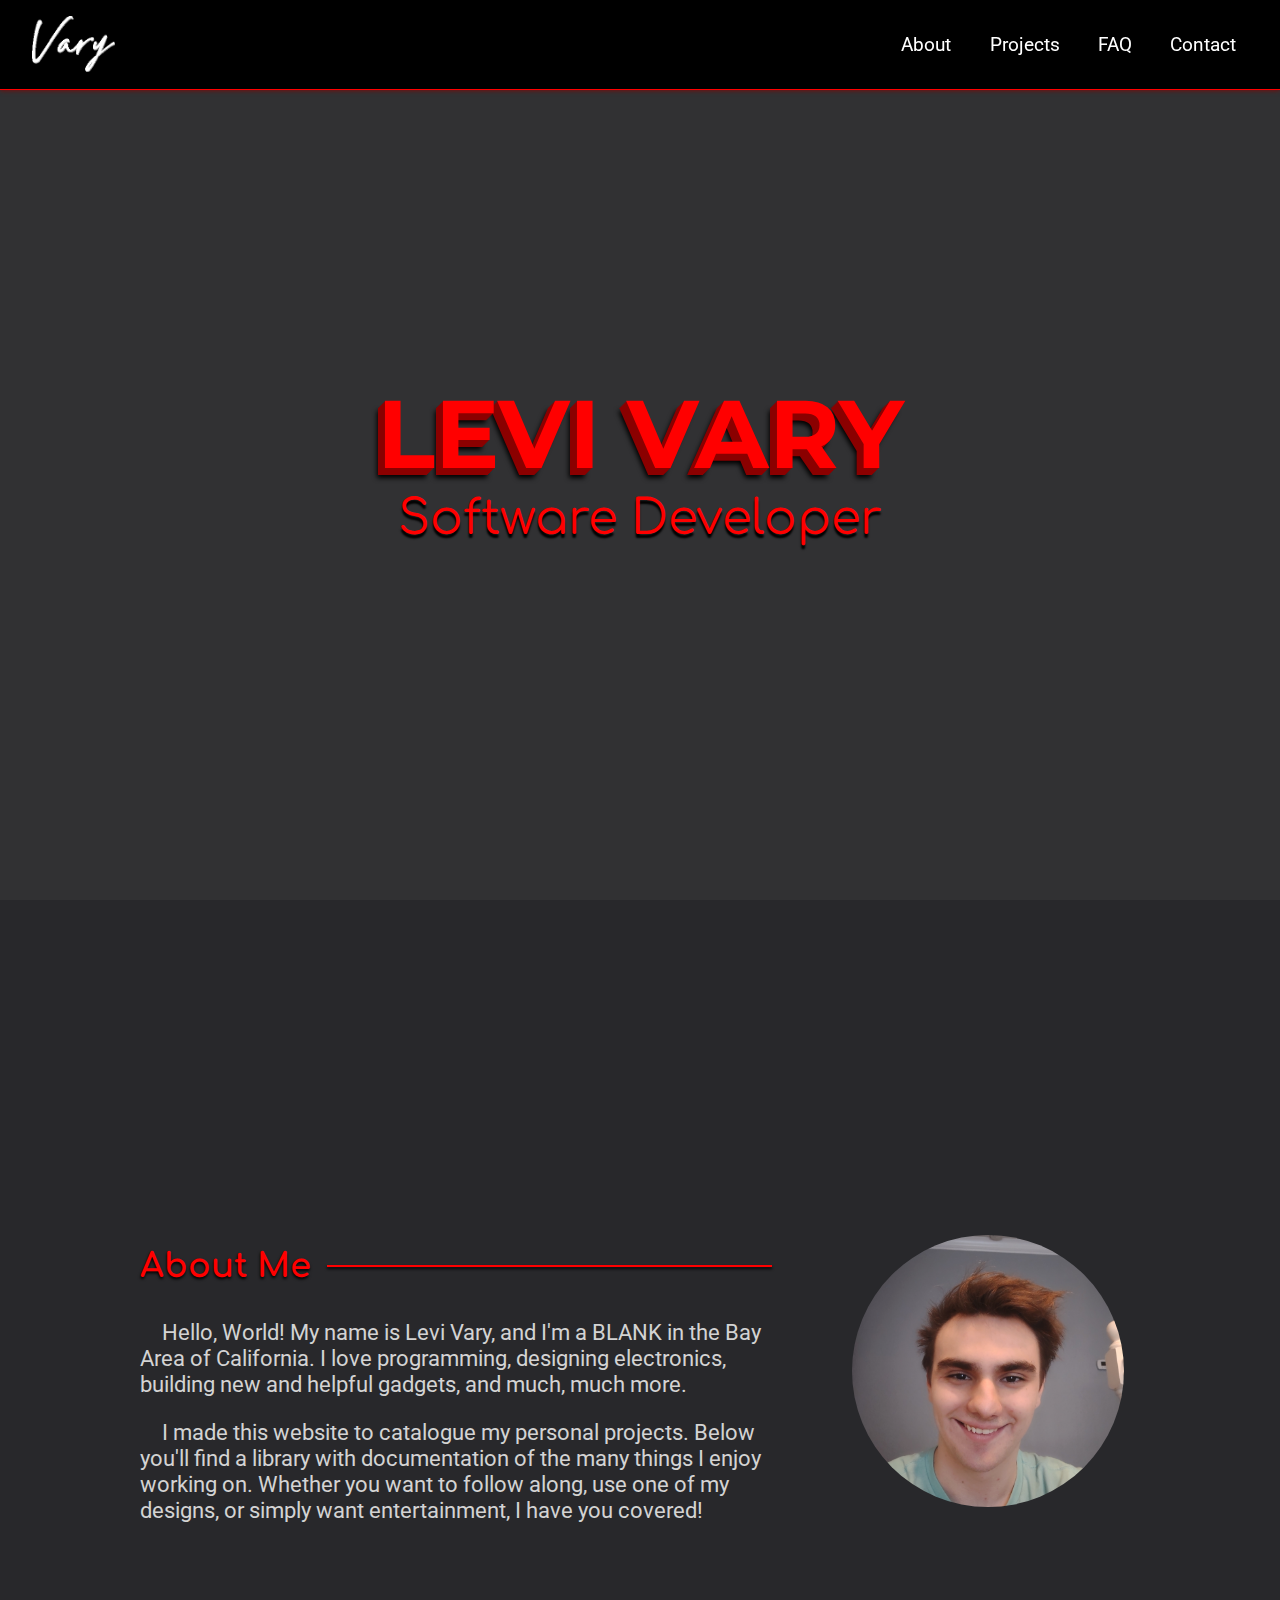
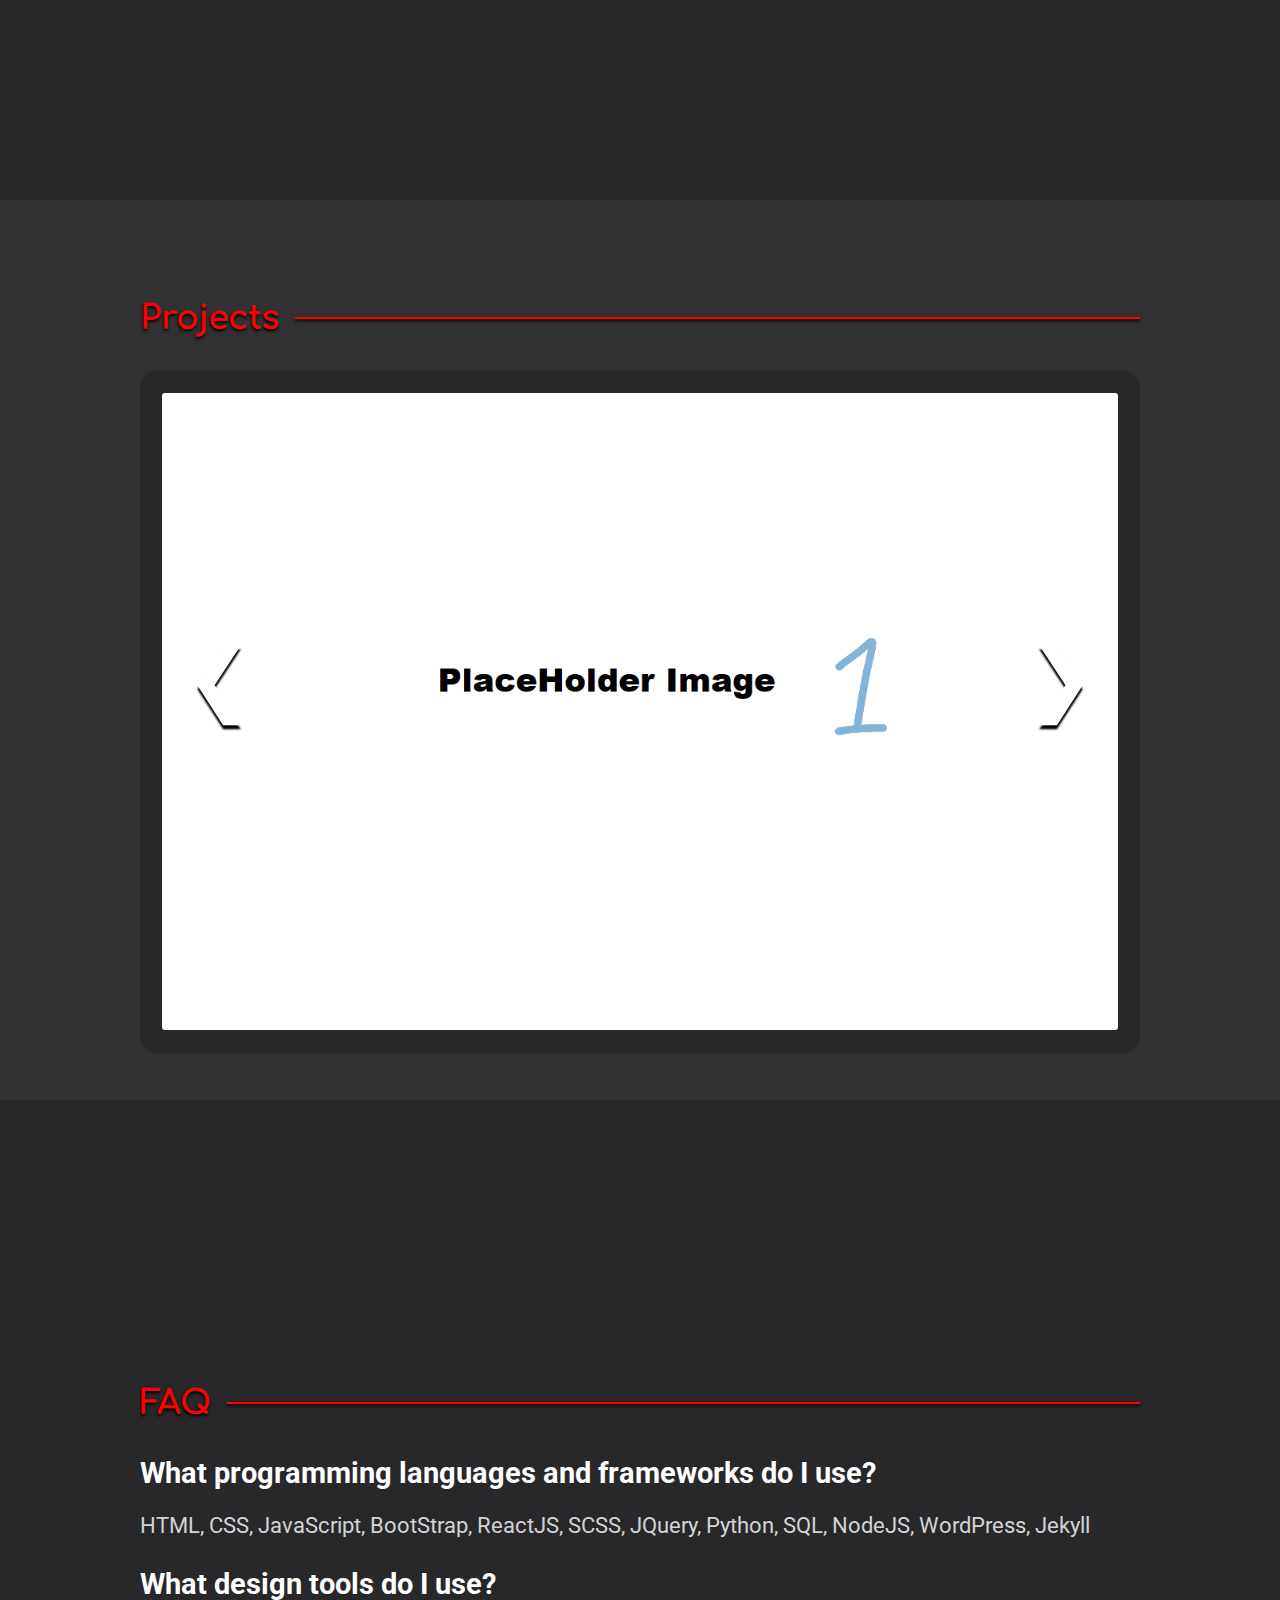
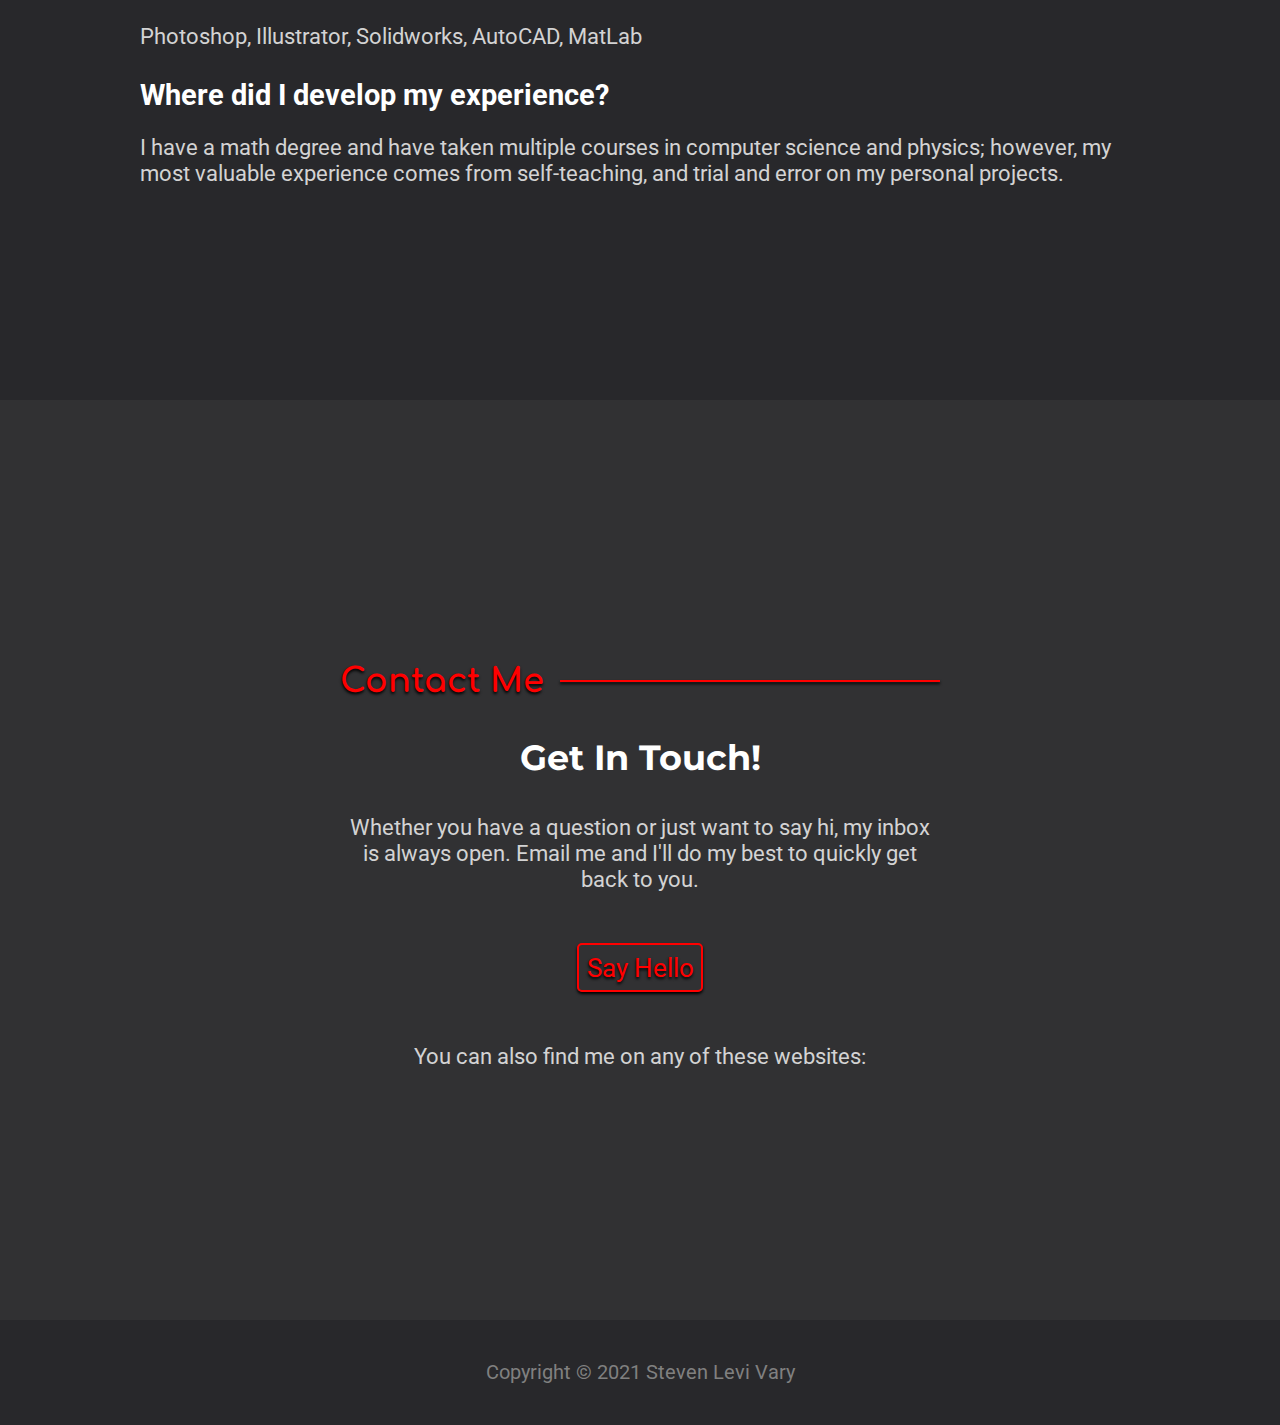
==== commit b3697286: "Minor text change" ====
--- a/index.html
+++ b/index.html
@@ -48,8 +48,7 @@
                     <p>&emsp;I made this website to catalogue my personal projects. 
                         Below you'll find a library with documentation of the many 
                         things I enjoy working on. Whether you want to follow along, 
-                        use one of my designs, or simply want entertainment, my 
-                        projects have you covered!</p>
+                        use one of my designs, or simply want entertainment, I have you covered!</p>
                 </div>
                 <img id="self-photo" src="images/SelfPhoto.png" alt="Levi Vary"/>
             </div>
